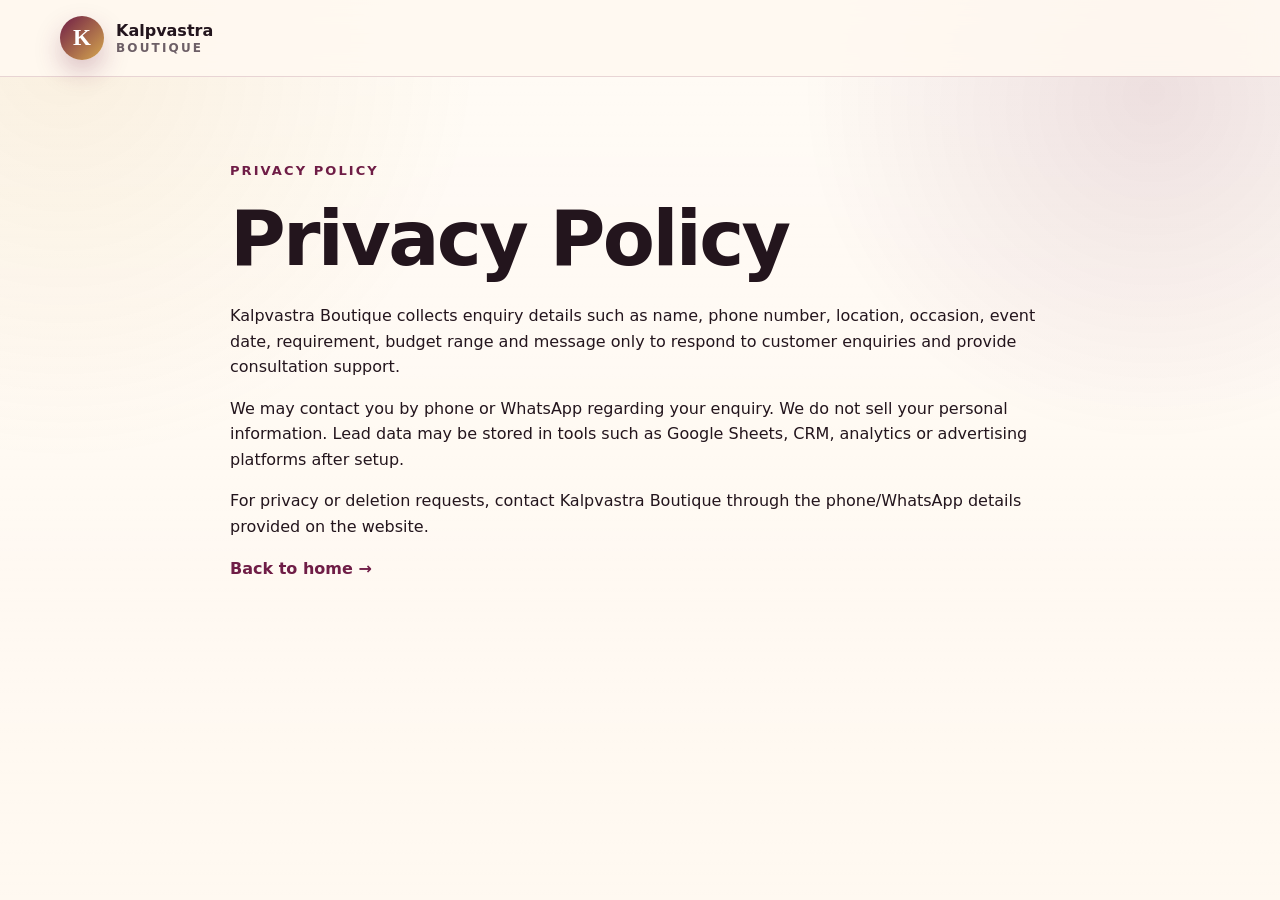
==== privacy.html @ b12353e3 "Add files via upload" ====
<!doctype html>
<html lang="en-IN">
  <head>
    <meta charset="utf-8" />
    <meta name="viewport" content="width=device-width, initial-scale=1" />
    <title>Privacy Policy | Kalpvastra Boutique</title>
    <meta name="robots" content="index, follow" />
    <link rel="stylesheet" href="assets/css/styles.css" />
  </head>
  <body>
    <header class="site-header">
      <nav class="nav container" aria-label="Primary navigation">
        <a href="index.html" class="brand">
          <span class="brand-mark">K</span>
          <span><strong>Kalpvastra</strong><small>Boutique</small></span>
        </a>
      </nav>
    </header>
    <main class="legal-page container section">
      <p class="eyebrow">Privacy Policy</p>
      <h1>Privacy Policy</h1>
      <p>Kalpvastra Boutique collects enquiry details such as name, phone number, location, occasion, event date, requirement, budget range and message only to respond to customer enquiries and provide consultation support.</p>
      <p>We may contact you by phone or WhatsApp regarding your enquiry. We do not sell your personal information. Lead data may be stored in tools such as Google Sheets, CRM, analytics or advertising platforms after setup.</p>
      <p>For privacy or deletion requests, contact Kalpvastra Boutique through the phone/WhatsApp details provided on the website.</p>
      <p><a class="text-link" href="index.html">Back to home →</a></p>
    </main>
  </body>
</html>
---- assets/css/styles.css ----
:root {
  --primary: #6f1d46;
  --primary-dark: #43112c;
  --accent: #d6a84f;
  --accent-soft: #fff4d9;
  --rose: #f7e8ef;
  --cream: #fff9f1;
  --ink: #23151d;
  --muted: #6d5f66;
  --line: rgba(111, 29, 70, 0.16);
  --white: #ffffff;
  --shadow: 0 24px 70px rgba(67, 17, 44, 0.14);
  --radius-lg: 28px;
  --radius-md: 18px;
  --container: 1160px;
}

* {
  box-sizing: border-box;
}

html {
  scroll-behavior: smooth;
}

body {
  margin: 0;
  font-family: Inter, ui-sans-serif, system-ui, -apple-system, BlinkMacSystemFont, "Segoe UI", sans-serif;
  color: var(--ink);
  background: var(--cream);
  line-height: 1.6;
}

body::before {
  content: "";
  position: fixed;
  inset: 0;
  pointer-events: none;
  background:
    radial-gradient(circle at 5% 5%, rgba(214, 168, 79, 0.13), transparent 28%),
    radial-gradient(circle at 90% 10%, rgba(111, 29, 70, 0.12), transparent 25%),
    linear-gradient(180deg, rgba(255,255,255,0.35), rgba(255,255,255,0));
  z-index: -1;
}

img, svg {
  max-width: 100%;
  display: block;
}

a {
  color: inherit;
  text-decoration: none;
}

.container {
  width: min(100% - 32px, var(--container));
  margin-inline: auto;
}

.narrow {
  max-width: 840px;
}

.section {
  padding: 84px 0;
}

.center {
  text-align: center;
  margin-inline: auto;
}

.skip-link {
  position: absolute;
  left: -999px;
  top: 12px;
  z-index: 100;
  background: var(--primary);
  color: var(--white);
  padding: 10px 14px;
  border-radius: 12px;
}

.skip-link:focus {
  left: 12px;
}

.site-header {
  position: sticky;
  top: 0;
  z-index: 50;
  background: rgba(255, 249, 241, 0.88);
  backdrop-filter: blur(14px);
  border-bottom: 1px solid var(--line);
}

.nav {
  min-height: 76px;
  display: flex;
  align-items: center;
  justify-content: space-between;
  gap: 24px;
}

.brand {
  display: inline-flex;
  align-items: center;
  gap: 12px;
  font-weight: 800;
}

.brand-mark {
  width: 44px;
  height: 44px;
  border-radius: 50%;
  display: grid;
  place-items: center;
  color: var(--white);
  background: linear-gradient(135deg, var(--primary), var(--accent));
  font-family: Georgia, serif;
  font-size: 23px;
  box-shadow: 0 12px 26px rgba(111, 29, 70, 0.25);
}

.brand small {
  display: block;
  color: var(--muted);
  font-size: 12px;
  font-weight: 700;
  letter-spacing: 0.18em;
  text-transform: uppercase;
  margin-top: -4px;
}

.nav-menu {
  display: flex;
  align-items: center;
  gap: 24px;
  font-size: 15px;
  font-weight: 700;
}

.nav-menu a:not(.nav-cta) {
  color: var(--muted);
}

.nav-menu a:hover,
.text-link:hover {
  color: var(--primary);
}

.nav-cta {
  background: var(--primary);
  color: var(--white);
  padding: 11px 16px;
  border-radius: 999px;
}

.nav-toggle {
  display: none;
  border: 1px solid var(--line);
  background: var(--white);
  color: var(--ink);
  border-radius: 999px;
  padding: 10px 16px;
  font-weight: 800;
}

.hero {
  padding-top: 72px;
  padding-bottom: 96px;
}

.hero-grid {
  display: grid;
  grid-template-columns: minmax(0, 1.04fr) minmax(320px, 0.96fr);
  gap: 52px;
  align-items: center;
}

.eyebrow {
  margin: 0 0 14px;
  color: var(--primary);
  font-size: 13px;
  font-weight: 900;
  letter-spacing: 0.16em;
  text-transform: uppercase;
}

h1, h2, h3, p {
  margin-top: 0;
}

h1, h2, h3 {
  line-height: 1.12;
  letter-spacing: -0.035em;
}

h1 {
  font-size: clamp(42px, 6vw, 76px);
  margin-bottom: 22px;
}

h1 span,
h2 span {
  color: var(--primary);
}

h2 {
  font-size: clamp(32px, 4vw, 52px);
  margin-bottom: 18px;
}

h3 {
  font-size: 22px;
  margin-bottom: 12px;
}

.hero-text,
.section-head p,
.problem-section p,
.form-copy p,
.proof-grid p {
  color: var(--muted);
  font-size: 18px;
}

.hero-actions {
  display: flex;
  flex-wrap: wrap;
  gap: 14px;
  margin: 34px 0 24px;
}

.btn {
  display: inline-flex;
  align-items: center;
  justify-content: center;
  border: 0;
  border-radius: 999px;
  padding: 15px 22px;
  min-height: 52px;
  font-weight: 900;
  cursor: pointer;
  transition: transform 0.18s ease, box-shadow 0.18s ease, background 0.18s ease;
}

.btn:hover {
  transform: translateY(-2px);
}

.btn-primary {
  color: var(--white);
  background: linear-gradient(135deg, var(--primary), var(--primary-dark));
  box-shadow: 0 16px 30px rgba(111, 29, 70, 0.24);
}

.btn-secondary {
  color: var(--primary-dark);
  background: var(--white);
  border: 1px solid var(--line);
}

.btn-full {
  width: 100%;
}

.trust-strip {
  display: flex;
  flex-wrap: wrap;
  gap: 10px;
}

.trust-strip span {
  background: var(--white);
  border: 1px solid var(--line);
  color: var(--primary-dark);
  border-radius: 999px;
  padding: 8px 12px;
  font-size: 14px;
  font-weight: 800;
}

.hero-card {
  position: relative;
  min-height: 560px;
  border-radius: 36px;
  background:
    linear-gradient(135deg, rgba(111, 29, 70, 0.92), rgba(67, 17, 44, 0.96)),
    repeating-linear-gradient(45deg, rgba(255,255,255,0.1) 0 2px, transparent 2px 14px);
  box-shadow: var(--shadow);
  overflow: hidden;
}

.hero-card::before,
.hero-card::after {
  content: "";
  position: absolute;
  border-radius: 50%;
  background: rgba(214, 168, 79, 0.2);
}

.hero-card::before {
  width: 280px;
  height: 280px;
  right: -100px;
  top: -70px;
}

.hero-card::after {
  width: 220px;
  height: 220px;
  left: -70px;
  bottom: -60px;
}

.hero-art {
  position: relative;
  height: 100%;
  min-height: 560px;
  display: grid;
  place-items: center;
  padding: 28px;
}

.arch {
  position: absolute;
  width: 58%;
  height: 72%;
  border: 2px solid rgba(255, 244, 217, 0.55);
  border-radius: 48% 48% 10% 10%;
}

.arch-one {
  transform: translateY(-16px);
}

.arch-two {
  width: 72%;
  height: 86%;
  opacity: 0.35;
  transform: translateY(20px);
}

.motif {
  position: absolute;
  color: var(--accent);
  font-size: 34px;
}

.motif-one { top: 14%; left: 18%; }
.motif-two { bottom: 18%; right: 18%; }
.motif-three { top: 22%; right: 24%; }

.look-card {
  position: relative;
  z-index: 2;
  width: min(340px, 82%);
  text-align: center;
  background: rgba(255, 249, 241, 0.95);
  border: 1px solid rgba(214, 168, 79, 0.45);
  border-radius: 28px;
  padding: 34px 28px;
  box-shadow: 0 28px 70px rgba(0,0,0,0.22);
}

.look-card p {
  color: var(--primary);
  font-weight: 900;
  letter-spacing: 0.12em;
  text-transform: uppercase;
  font-size: 12px;
  margin-bottom: 10px;
}

.look-card strong {
  display: block;
  font-size: 34px;
  line-height: 1.1;
  margin-bottom: 12px;
  letter-spacing: -0.04em;
}

.look-card small {
  color: var(--muted);
  font-weight: 700;
}

.problem-section {
  background: var(--white);
  border-block: 1px solid var(--line);
}

.section-head {
  max-width: 760px;
  margin-bottom: 38px;
}

.section-head.center {
  margin-inline: auto;
}

.cards.three {
  display: grid;
  grid-template-columns: repeat(3, 1fr);
  gap: 22px;
}

.service-card,
.compare-card,
.steps article,
.testimonial-grid figure,
.lead-form,
.contact-box,
.proof-item,
.thank-you-card,
.faq-list details {
  background: rgba(255, 255, 255, 0.88);
  border: 1px solid var(--line);
  border-radius: var(--radius-md);
  box-shadow: 0 16px 42px rgba(67, 17, 44, 0.08);
}

.service-card {
  padding: 28px;
}

.icon {
  display: inline-grid;
  place-items: center;
  width: 48px;
  height: 48px;
  border-radius: 50%;
  background: var(--rose);
  color: var(--primary);
  font-weight: 900;
  margin-bottom: 22px;
}

.service-card p,
.steps p,
.testimonial-grid blockquote,
.testimonial-grid figcaption,
.faq-list p,
.footer-grid p,
.compare-card li,
.proof-item span,
.form-note,
.form-status {
  color: var(--muted);
}

.proof-section {
  background: linear-gradient(135deg, var(--primary-dark), var(--primary));
  color: var(--white);
}

.proof-section .eyebrow,
.proof-section h2,
.proof-section p,
.proof-section .text-link {
  color: var(--white);
}

.proof-grid {
  display: grid;
  grid-template-columns: 0.95fr 1.05fr;
  gap: 44px;
  align-items: start;
}

.proof-list {
  display: grid;
  grid-template-columns: 1fr 1fr;
  gap: 16px;
}

.proof-item {
  padding: 22px;
  background: rgba(255,255,255,0.09);
  border-color: rgba(255,255,255,0.18);
}

.proof-item strong {
  display: block;
  margin-bottom: 8px;
}

.proof-item span {
  color: rgba(255,255,255,0.78);
}

.text-link {
  color: var(--primary);
  font-weight: 900;
}

.comparison {
  display: grid;
  grid-template-columns: 1fr 1fr;
  gap: 24px;
}

.compare-card {
  padding: 30px;
}

.compare-card ul,
.steps p,
.service-card p,
.testimonial-grid blockquote {
  margin-bottom: 0;
}

.compare-card li + li {
  margin-top: 10px;
}

.after {
  background: var(--accent-soft);
  border-color: rgba(214, 168, 79, 0.35);
}

.steps {
  display: grid;
  grid-template-columns: repeat(4, 1fr);
  gap: 18px;
}

.steps article {
  padding: 24px;
}

.steps span {
  display: inline-grid;
  place-items: center;
  width: 38px;
  height: 38px;
  border-radius: 50%;
  background: var(--primary);
  color: var(--white);
  font-weight: 900;
  margin-bottom: 20px;
}

.social-proof {
  background: var(--white);
  border-block: 1px solid var(--line);
}

.testimonial-grid {
  display: grid;
  grid-template-columns: repeat(3, 1fr);
  gap: 20px;
}

.testimonial-grid figure {
  margin: 0;
  padding: 26px;
}

.testimonial-grid blockquote {
  font-size: 18px;
}

.testimonial-grid figcaption {
  margin-top: 18px;
  font-size: 14px;
  font-weight: 800;
}

.form-section {
  background:
    radial-gradient(circle at 100% 0%, rgba(214,168,79,0.18), transparent 30%),
    var(--rose);
}

.form-grid {
  display: grid;
  grid-template-columns: 0.85fr 1.15fr;
  gap: 38px;
  align-items: start;
}

.contact-box {
  padding: 22px;
  margin-top: 28px;
}

.contact-box strong,
.contact-box a,
.contact-box small {
  display: block;
}

.contact-box a {
  color: var(--primary);
  font-weight: 900;
  margin: 7px 0;
}

.contact-box small {
  color: var(--muted);
}

.lead-form {
  padding: 28px;
}

.lead-form label {
  display: block;
  font-weight: 900;
  margin-bottom: 16px;
}

input,
select,
textarea {
  width: 100%;
  margin-top: 7px;
  min-height: 50px;
  padding: 12px 14px;
  color: var(--ink);
  background: var(--white);
  border: 1px solid rgba(111, 29, 70, 0.18);
  border-radius: 14px;
  font: inherit;
  outline: none;
}

textarea {
  min-height: 112px;
  resize: vertical;
}

input:focus,
select:focus,
textarea:focus {
  border-color: var(--primary);
  box-shadow: 0 0 0 4px rgba(111, 29, 70, 0.1);
}

.form-row {
  display: grid;
  grid-template-columns: 1fr 1fr;
  gap: 14px;
}

.form-note,
.form-status {
  font-size: 13px;
  margin: 12px 0 0;
}

.form-status.success {
  color: #17653a;
  font-weight: 900;
}

.form-status.error {
  color: #9b1c1c;
  font-weight: 900;
}

.faq-list {
  display: grid;
  gap: 12px;
}

.faq-list details {
  padding: 20px 22px;
}

.faq-list summary {
  cursor: pointer;
  font-weight: 900;
}

.faq-list p {
  margin: 12px 0 0;
}

.site-footer {
  padding: 44px 0;
  background: var(--primary-dark);
  color: var(--white);
}

.footer-grid {
  display: grid;
  grid-template-columns: 1fr 1.3fr 0.8fr;
  gap: 30px;
}

.footer-grid p,
.footer-grid a {
  color: rgba(255,255,255,0.78);
}

.footer-brand .brand-mark {
  box-shadow: none;
}

.floating-whatsapp {
  position: fixed;
  right: 18px;
  bottom: 18px;
  z-index: 60;
  color: var(--white);
  background: #1f8f4d;
  border-radius: 999px;
  padding: 14px 18px;
  font-weight: 900;
  box-shadow: 0 14px 28px rgba(0,0,0,0.2);
}

.thank-you-page {
  min-height: 100vh;
  display: grid;
  place-items: center;
}

.thank-you-wrap {
  width: min(100% - 32px, 760px);
  padding: 48px 0;
}

.thank-you-card {
  padding: clamp(30px, 5vw, 58px);
  text-align: center;
}

.thank-you-card h1 {
  font-size: clamp(36px, 5vw, 58px);
}

.center-brand {
  justify-content: center;
  margin-bottom: 34px;
}

.thank-you-actions {
  display: flex;
  flex-wrap: wrap;
  gap: 12px;
  justify-content: center;
  margin-top: 28px;
}

.legal-page {
  max-width: 820px;
}

@media (max-width: 940px) {
  .hero-grid,
  .proof-grid,
  .form-grid,
  .comparison,
  .footer-grid {
    grid-template-columns: 1fr;
  }

  .hero-card,
  .hero-art {
    min-height: 440px;
  }

  .cards.three,
  .steps,
  .testimonial-grid {
    grid-template-columns: 1fr 1fr;
  }

  .proof-list {
    grid-template-columns: 1fr;
  }
}

@media (max-width: 720px) {
  .section {
    padding: 58px 0;
  }

  .nav-toggle {
    display: inline-flex;
  }

  .nav-menu {
    display: none;
    position: absolute;
    top: 76px;
    left: 16px;
    right: 16px;
    flex-direction: column;
    align-items: stretch;
    background: var(--white);
    border: 1px solid var(--line);
    border-radius: 22px;
    padding: 18px;
    box-shadow: var(--shadow);
  }

  .nav-menu.is-open {
    display: flex;
  }

  .nav-cta {
    text-align: center;
  }

  .hero {
    padding-top: 42px;
  }

  .hero-actions,
  .thank-you-actions {
    flex-direction: column;
  }

  .btn {
    width: 100%;
  }

  .cards.three,
  .steps,
  .testimonial-grid,
  .form-row {
    grid-template-columns: 1fr;
  }

  .lead-form {
    padding: 22px;
  }

  .floating-whatsapp {
    left: 18px;
    text-align: center;
  }
}
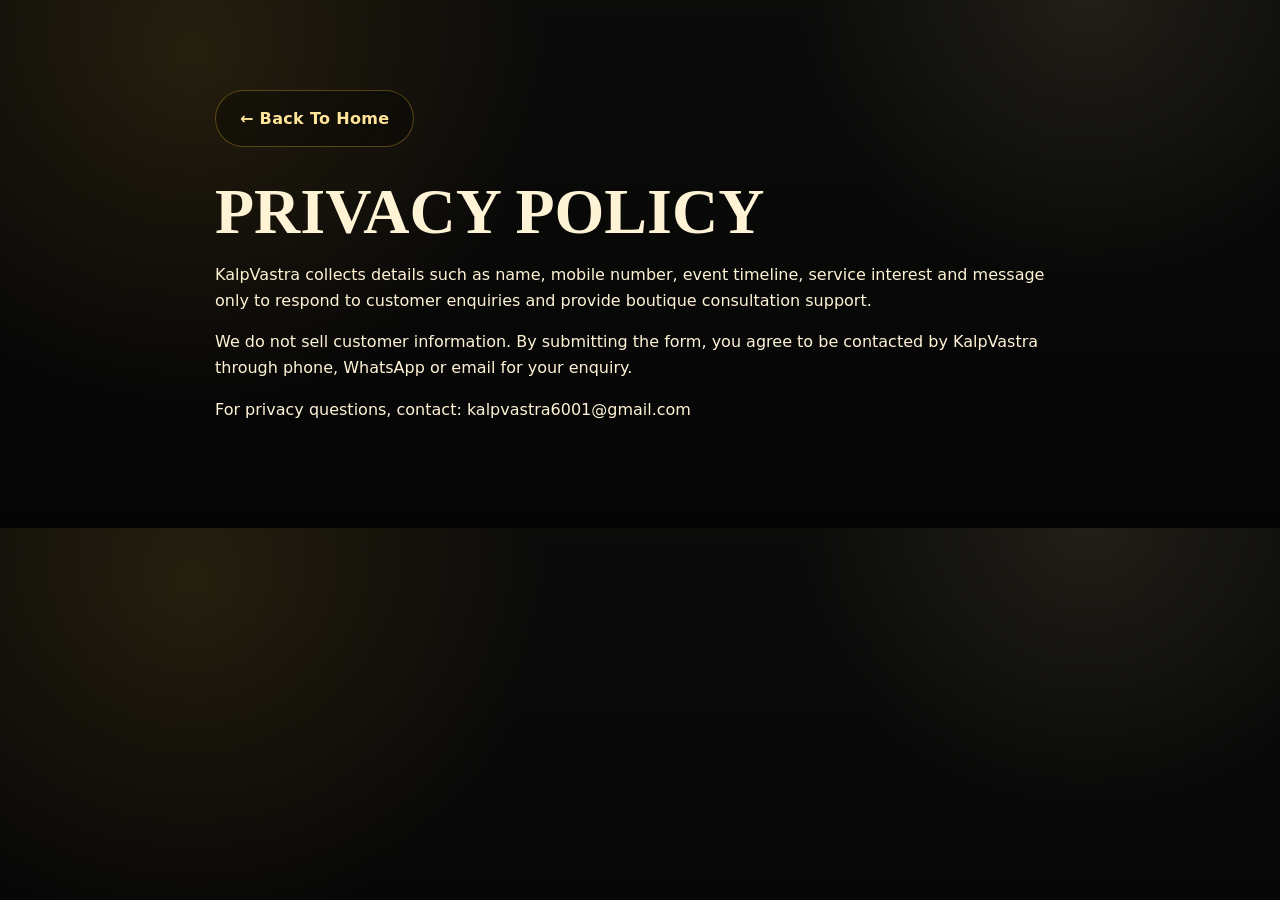
==== commit 884b11cb: "Add files via upload" ====
--- a/privacy.html
+++ b/privacy.html
@@ -1,28 +1,21 @@
 <!doctype html>
-<html lang="en-IN">
-  <head>
-    <meta charset="utf-8" />
-    <meta name="viewport" content="width=device-width, initial-scale=1" />
-    <title>Privacy Policy | Kalpvastra Boutique</title>
-    <meta name="robots" content="index, follow" />
-    <link rel="stylesheet" href="assets/css/styles.css" />
-  </head>
-  <body>
-    <header class="site-header">
-      <nav class="nav container" aria-label="Primary navigation">
-        <a href="index.html" class="brand">
-          <span class="brand-mark">K</span>
-          <span><strong>Kalpvastra</strong><small>Boutique</small></span>
-        </a>
-      </nav>
-    </header>
-    <main class="legal-page container section">
-      <p class="eyebrow">Privacy Policy</p>
-      <h1>Privacy Policy</h1>
-      <p>Kalpvastra Boutique collects enquiry details such as name, phone number, location, occasion, event date, requirement, budget range and message only to respond to customer enquiries and provide consultation support.</p>
-      <p>We may contact you by phone or WhatsApp regarding your enquiry. We do not sell your personal information. Lead data may be stored in tools such as Google Sheets, CRM, analytics or advertising platforms after setup.</p>
-      <p>For privacy or deletion requests, contact Kalpvastra Boutique through the phone/WhatsApp details provided on the website.</p>
-      <p><a class="text-link" href="index.html">Back to home →</a></p>
-    </main>
-  </body>
+<html lang="en">
+<head>
+  <meta charset="utf-8" />
+  <meta name="viewport" content="width=device-width, initial-scale=1" />
+  <title>Privacy Policy | KalpVastra</title>
+  <link rel="icon" href="assets/images/favicon.png" />
+  <link rel="stylesheet" href="assets/css/styles.css" />
+</head>
+<body>
+  <main class="section">
+    <div class="container" style="max-width:850px;">
+      <a href="index.html" class="btn btn-outline">← Back To Home</a>
+      <h1 style="font-size:clamp(2rem,5vw,4rem);margin-top:30px;">Privacy Policy</h1>
+      <p>KalpVastra collects details such as name, mobile number, event timeline, service interest and message only to respond to customer enquiries and provide boutique consultation support.</p>
+      <p>We do not sell customer information. By submitting the form, you agree to be contacted by KalpVastra through phone, WhatsApp or email for your enquiry.</p>
+      <p>For privacy questions, contact: <a href="mailto:kalpvastra6001@gmail.com">kalpvastra6001@gmail.com</a></p>
+    </div>
+  </main>
+</body>
 </html>
--- a/assets/css/styles.css
+++ b/assets/css/styles.css
@@ -1,840 +1,146 @@
 :root {
-  --primary: #6f1d46;
-  --primary-dark: #43112c;
-  --accent: #d6a84f;
-  --accent-soft: #fff4d9;
-  --rose: #f7e8ef;
-  --cream: #fff9f1;
-  --ink: #23151d;
-  --muted: #6d5f66;
-  --line: rgba(111, 29, 70, 0.16);
-  --white: #ffffff;
-  --shadow: 0 24px 70px rgba(67, 17, 44, 0.14);
-  --radius-lg: 28px;
-  --radius-md: 18px;
-  --container: 1160px;
+  --bg: #090909;
+  --bg-soft: #10100f;
+  --panel: rgba(19, 18, 15, 0.88);
+  --gold: #d7a32b;
+  --gold-light: #ffe49a;
+  --cream: #fff3d6;
+  --muted: #c8bd9c;
+  --line: rgba(215, 163, 43, 0.36);
+  --shadow: 0 28px 90px rgba(0,0,0,.55);
 }
-
-* {
-  box-sizing: border-box;
-}
-
-html {
-  scroll-behavior: smooth;
-}
-
+* { box-sizing: border-box; }
+html { scroll-behavior: smooth; }
 body {
   margin: 0;
-  font-family: Inter, ui-sans-serif, system-ui, -apple-system, BlinkMacSystemFont, "Segoe UI", sans-serif;
-  color: var(--ink);
-  background: var(--cream);
+  font-family: Inter, system-ui, -apple-system, BlinkMacSystemFont, "Segoe UI", sans-serif;
+  color: var(--cream);
+  background:
+    radial-gradient(circle at 15% 10%, rgba(215,163,43,.13), transparent 30%),
+    radial-gradient(circle at 85% 0%, rgba(255,228,154,.09), transparent 24%),
+    linear-gradient(180deg, #0b0b0a 0%, #050505 100%);
   line-height: 1.6;
 }
-
-body::before {
-  content: "";
-  position: fixed;
-  inset: 0;
-  pointer-events: none;
-  background:
-    radial-gradient(circle at 5% 5%, rgba(214, 168, 79, 0.13), transparent 28%),
-    radial-gradient(circle at 90% 10%, rgba(111, 29, 70, 0.12), transparent 25%),
-    linear-gradient(180deg, rgba(255,255,255,0.35), rgba(255,255,255,0));
-  z-index: -1;
-}
-
-img, svg {
-  max-width: 100%;
-  display: block;
-}
-
-a {
-  color: inherit;
-  text-decoration: none;
-}
-
-.container {
-  width: min(100% - 32px, var(--container));
-  margin-inline: auto;
-}
-
-.narrow {
-  max-width: 840px;
-}
-
-.section {
-  padding: 84px 0;
-}
-
-.center {
-  text-align: center;
-  margin-inline: auto;
-}
-
-.skip-link {
-  position: absolute;
-  left: -999px;
-  top: 12px;
-  z-index: 100;
-  background: var(--primary);
-  color: var(--white);
-  padding: 10px 14px;
-  border-radius: 12px;
-}
-
-.skip-link:focus {
-  left: 12px;
-}
-
+a { color: inherit; text-decoration: none; }
+img { max-width: 100%; display: block; }
+.container { width: min(1160px, calc(100% - 36px)); margin: 0 auto; }
+.skip-link { position: absolute; left: -999px; top: 8px; background: var(--gold); color: #111; padding: 10px 14px; border-radius: 999px; z-index: 999; }
+.skip-link:focus { left: 8px; }
 .site-header {
-  position: sticky;
-  top: 0;
-  z-index: 50;
-  background: rgba(255, 249, 241, 0.88);
-  backdrop-filter: blur(14px);
+  position: sticky; top: 0; z-index: 50;
+  background: rgba(8,8,8,.92); backdrop-filter: blur(16px);
   border-bottom: 1px solid var(--line);
 }
-
-.nav {
-  min-height: 76px;
-  display: flex;
-  align-items: center;
-  justify-content: space-between;
-  gap: 24px;
+.header-inner { min-height: 84px; display: flex; align-items: center; gap: 24px; }
+.brand { display: inline-flex; align-items: center; gap: 12px; flex: 1; min-width: 220px; }
+.brand img { width: 70px; height: 60px; object-fit: contain; }
+.brand strong { display: block; font-family: Cinzel, serif; font-size: clamp(1.45rem, 2vw, 2.15rem); color: var(--gold-light); line-height: 1; letter-spacing: .02em; }
+.brand small { display: block; color: var(--muted); font-size: .72rem; letter-spacing: .08em; text-transform: uppercase; }
+.nav { display: flex; gap: 24px; align-items: center; }
+.nav a { font-weight: 700; font-size: .93rem; color: #f5edd9; opacity: .9; }
+.nav a:hover { color: var(--gold-light); }
+.header-call { border: 1px solid var(--line); color: var(--gold-light); padding: 10px 16px; border-radius: 999px; font-weight: 800; }
+.menu-toggle { display: none; background: transparent; color: var(--gold-light); border: 1px solid var(--line); border-radius: 10px; padding: 8px 10px; font-size: 1.4rem; }
+.section { padding: clamp(58px, 7vw, 96px) 0; position: relative; }
+.section-glow { position: relative; overflow: hidden; }
+.hero { min-height: 760px; display: flex; align-items: center; border-bottom: 1px solid var(--line); }
+.hero::before { content: ""; position: absolute; inset: 0; background: linear-gradient(90deg, rgba(5,5,5,.95) 0%, rgba(5,5,5,.62) 46%, rgba(5,5,5,.95) 100%), url('../images/bridal-gallery.webp') center/cover; opacity: .42; filter: blur(.2px); }
+.hero-grid { position: relative; display: grid; grid-template-columns: 1.05fr .95fr; gap: 54px; align-items: center; }
+.eyebrow { margin: 0 0 12px; color: var(--gold); font-weight: 800; letter-spacing: .14em; text-transform: uppercase; font-size: .82rem; }
+h1, h2, h3 { font-family: Cinzel, Georgia, serif; line-height: 1.08; margin: 0; }
+h1 { font-size: clamp(2.9rem, 6.6vw, 6.8rem); max-width: 850px; text-transform: uppercase; }
+h1 span { display: block; color: var(--gold-light); text-shadow: 0 0 36px rgba(215,163,43,.2); }
+h2 { font-size: clamp(2rem, 4vw, 4rem); color: var(--gold-light); }
+h3 { color: var(--gold-light); }
+.telugu { font-family: "Noto Serif Telugu", serif; color: #fff8e8; font-size: clamp(1.05rem, 1.8vw, 1.45rem); margin: 20px 0 12px; }
+.lead { color: #e7dcc1; font-size: 1.1rem; max-width: 650px; }
+.hero-actions { display: flex; gap: 14px; flex-wrap: wrap; margin: 32px 0 30px; }
+.btn { display: inline-flex; align-items: center; justify-content: center; gap: 10px; border-radius: 999px; padding: 15px 24px; font-weight: 900; letter-spacing: .02em; border: 1px solid transparent; cursor: pointer; transition: .2s ease; }
+.btn-primary { color: #111; background: linear-gradient(135deg, var(--gold) 0%, var(--gold-light) 55%, var(--gold) 100%); box-shadow: 0 20px 45px rgba(215,163,43,.18); }
+.btn-outline { color: var(--gold-light); border-color: var(--line); background: rgba(0,0,0,.28); }
+.btn:hover { transform: translateY(-2px); }
+.trust-row { display: grid; grid-template-columns: repeat(4, minmax(100px,1fr)); gap: 12px; max-width: 700px; }
+.trust-row span { border: 1px solid var(--line); border-radius: 16px; padding: 13px 12px; text-align: center; color: var(--gold-light); font-size: .8rem; font-weight: 800; text-transform: uppercase; background: rgba(0,0,0,.3); }
+.hero-visual { position: relative; }
+.gold-frame { border: 1px solid var(--line); border-radius: 44px; padding: 12px; background: linear-gradient(135deg, rgba(215,163,43,.22), rgba(255,255,255,.03)); box-shadow: var(--shadow); overflow: hidden; }
+.gold-frame img { border-radius: 34px; width: 100%; height: min(620px, 70vh); object-fit: cover; object-position: center top; }
+.floating-card { position: absolute; right: -10px; bottom: 54px; max-width: 260px; border: 1px solid var(--line); background: rgba(8,8,8,.88); padding: 18px 22px; border-radius: 20px; box-shadow: var(--shadow); }
+.floating-card strong { display: block; color: var(--gold-light); font-family: Cinzel, serif; }
+.floating-card small { color: var(--muted); }
+.section-heading { text-align: center; max-width: 860px; margin: 0 auto 40px; }
+.section-heading p:not(.eyebrow) { color: var(--muted); }
+.collection-grid { display: grid; grid-template-columns: repeat(3, 1fr); gap: 24px; }
+.collection-card { border: 1px solid var(--line); border-radius: 28px; padding: 14px; background: linear-gradient(180deg, rgba(255,255,255,.035), rgba(0,0,0,.25)); box-shadow: 0 24px 70px rgba(0,0,0,.25); }
+.collection-card img { border-radius: 20px; width: 100%; height: 330px; object-fit: cover; object-position: center top; border: 1px solid rgba(215,163,43,.28); }
+.collection-card div { padding: 22px 12px 10px; }
+.collection-card h3 { font-size: 1.75rem; }
+.collection-card p { color: #d9cfb8; min-height: 78px; }
+.collection-card a { display: inline-flex; color: var(--gold-light); border-bottom: 1px solid var(--gold); font-weight: 900; }
+.dark-panel { background: linear-gradient(180deg, rgba(215,163,43,.06), rgba(255,255,255,.02)); border-block: 1px solid var(--line); }
+.feature-grid { display: grid; grid-template-columns: repeat(5, 1fr); gap: 16px; }
+.feature-card { border: 1px solid var(--line); border-radius: 24px; padding: 26px 18px; text-align: center; background: rgba(0,0,0,.28); }
+.feature-card span { display: inline-grid; place-items: center; width: 54px; height: 54px; border: 1px solid var(--line); border-radius: 50%; color: var(--gold-light); font-size: 1.55rem; margin-bottom: 16px; }
+.feature-card h3 { font-size: 1.1rem; }
+.feature-card p { color: var(--muted); font-size: .92rem; margin-bottom: 0; }
+.gallery-grid { display: grid; grid-template-columns: .8fr 1.2fr; gap: 44px; align-items: center; }
+.gallery-copy p { color: #e3d7bd; }
+.check-list { list-style: none; padding: 0; margin: 24px 0 0; display: grid; gap: 12px; }
+.check-list li { padding-left: 32px; position: relative; color: #efe3c9; }
+.check-list li::before { content: "✓"; position: absolute; left: 0; color: var(--gold-light); font-weight: 900; }
+.gallery-image { border: 1px solid var(--line); border-radius: 30px; padding: 12px; background: var(--panel); }
+.gallery-image img { border-radius: 22px; width: 100%; object-fit: cover; }
+.review-grid { display: grid; grid-template-columns: repeat(4, 1fr); gap: 18px; }
+.review-card { border: 1px solid var(--line); border-radius: 24px; padding: 24px; text-align: center; background: rgba(0,0,0,.32); }
+.review-card img { width: 86px; height: 86px; border-radius: 50%; margin: 0 auto 14px; object-fit: cover; border: 2px solid var(--gold); }
+.stars { color: var(--gold-light); letter-spacing: 2px; margin-bottom: 10px; }
+.review-card p { color: #e5d9c0; font-size: .95rem; }
+.review-card strong { color: var(--gold-light); }
+.lead-section { background: radial-gradient(circle at 20% 0%, rgba(215,163,43,.16), transparent 28%), linear-gradient(180deg, #0c0c0b, #050505); border-top: 1px solid var(--line); }
+.lead-grid { display: grid; grid-template-columns: .82fr 1.18fr; gap: 34px; align-items: start; }
+.contact-box { border: 1px solid var(--line); border-radius: 24px; padding: 24px; background: rgba(0,0,0,.34); margin: 28px 0 16px; }
+.contact-box span { display: block; color: var(--muted); text-transform: uppercase; font-weight: 800; letter-spacing: .08em; }
+.contact-box a { display: block; color: var(--gold-light); font-family: Cinzel, serif; font-size: clamp(2rem, 4vw, 4rem); font-weight: 800; line-height: 1.1; }
+.small-note { color: var(--muted); font-size: .95rem; }
+.lead-form { display: grid; grid-template-columns: repeat(2, 1fr); gap: 16px; border: 1px solid var(--line); border-radius: 30px; padding: clamp(20px, 3vw, 34px); background: rgba(0,0,0,.42); box-shadow: var(--shadow); }
+.lead-form label { display: grid; gap: 8px; color: var(--gold-light); font-weight: 800; font-size: .92rem; }
+.lead-form label:nth-last-of-type(1) { grid-column: 1 / -1; }
+input, select, textarea { width: 100%; border: 1px solid rgba(215,163,43,.32); background: rgba(255,255,255,.06); color: #fff; border-radius: 14px; padding: 14px 15px; font: inherit; outline: none; }
+select option { color: #111; }
+textarea { resize: vertical; }
+input:focus, select:focus, textarea:focus { border-color: var(--gold-light); box-shadow: 0 0 0 4px rgba(215,163,43,.12); }
+.full-btn, .form-disclaimer { grid-column: 1 / -1; }
+.form-disclaimer { margin: 0; color: var(--muted); font-size: .84rem; }
+.whatsapp-float { position: fixed; right: 18px; bottom: 18px; z-index: 60; background: #20b358; color: white; font-weight: 900; padding: 14px 18px; border-radius: 999px; box-shadow: 0 18px 45px rgba(0,0,0,.35); }
+.site-footer { border-top: 1px solid var(--line); background: #050505; padding: 42px 0 18px; }
+.footer-grid { display: grid; grid-template-columns: 1.4fr .8fr 1fr; gap: 30px; }
+.footer-logo { width: 240px; max-height: 150px; object-fit: contain; object-position: left center; margin-bottom: 14px; }
+.site-footer p, .site-footer a { color: var(--muted); display: block; margin: 6px 0; }
+.site-footer h3 { font-size: 1rem; margin-bottom: 12px; }
+.copyright { text-align: center; color: #8d836d; padding-top: 24px; font-size: .88rem; }
+.reveal { opacity: 0; transform: translateY(22px); transition: .6s ease; }
+.reveal.visible { opacity: 1; transform: translateY(0); }
+@media (max-width: 980px) {
+  .menu-toggle { display: inline-flex; }
+  .header-call { display: none; }
+  .nav { position: absolute; left: 18px; right: 18px; top: 84px; display: none; flex-direction: column; padding: 18px; background: rgba(8,8,8,.98); border: 1px solid var(--line); border-radius: 18px; }
+  .nav.open { display: flex; }
+  .hero-grid, .gallery-grid, .lead-grid { grid-template-columns: 1fr; }
+  .collection-grid, .review-grid { grid-template-columns: repeat(2, 1fr); }
+  .feature-grid { grid-template-columns: repeat(2, 1fr); }
+  .trust-row { grid-template-columns: repeat(2, 1fr); }
+  .hero { min-height: auto; }
+  .floating-card { right: 16px; }
 }
-
-.brand {
-  display: inline-flex;
-  align-items: center;
-  gap: 12px;
-  font-weight: 800;
+@media (max-width: 640px) {
+  .container { width: min(100% - 26px, 1160px); }
+  .header-inner { min-height: 74px; }
+  .brand img { width: 54px; height: 48px; }
+  .brand strong { font-size: 1.25rem; }
+  .brand small { font-size: .58rem; }
+  .nav { top: 74px; }
+  .hero-actions, .trust-row { display: grid; grid-template-columns: 1fr; }
+  .collection-grid, .review-grid, .feature-grid, .footer-grid, .lead-form { grid-template-columns: 1fr; }
+  .collection-card img { height: 290px; }
+  .footer-logo { width: 190px; }
+  .whatsapp-float { left: 18px; right: 18px; text-align: center; }
 }
-
-.brand-mark {
-  width: 44px;
-  height: 44px;
-  border-radius: 50%;
-  display: grid;
-  place-items: center;
-  color: var(--white);
-  background: linear-gradient(135deg, var(--primary), var(--accent));
-  font-family: Georgia, serif;
-  font-size: 23px;
-  box-shadow: 0 12px 26px rgba(111, 29, 70, 0.25);
-}
-
-.brand small {
-  display: block;
-  color: var(--muted);
-  font-size: 12px;
-  font-weight: 700;
-  letter-spacing: 0.18em;
-  text-transform: uppercase;
-  margin-top: -4px;
-}
-
-.nav-menu {
-  display: flex;
-  align-items: center;
-  gap: 24px;
-  font-size: 15px;
-  font-weight: 700;
-}
-
-.nav-menu a:not(.nav-cta) {
-  color: var(--muted);
-}
-
-.nav-menu a:hover,
-.text-link:hover {
-  color: var(--primary);
-}
-
-.nav-cta {
-  background: var(--primary);
-  color: var(--white);
-  padding: 11px 16px;
-  border-radius: 999px;
-}
-
-.nav-toggle {
-  display: none;
-  border: 1px solid var(--line);
-  background: var(--white);
-  color: var(--ink);
-  border-radius: 999px;
-  padding: 10px 16px;
-  font-weight: 800;
-}
-
-.hero {
-  padding-top: 72px;
-  padding-bottom: 96px;
-}
-
-.hero-grid {
-  display: grid;
-  grid-template-columns: minmax(0, 1.04fr) minmax(320px, 0.96fr);
-  gap: 52px;
-  align-items: center;
-}
-
-.eyebrow {
-  margin: 0 0 14px;
-  color: var(--primary);
-  font-size: 13px;
-  font-weight: 900;
-  letter-spacing: 0.16em;
-  text-transform: uppercase;
-}
-
-h1, h2, h3, p {
-  margin-top: 0;
-}
-
-h1, h2, h3 {
-  line-height: 1.12;
-  letter-spacing: -0.035em;
-}
-
-h1 {
-  font-size: clamp(42px, 6vw, 76px);
-  margin-bottom: 22px;
-}
-
-h1 span,
-h2 span {
-  color: var(--primary);
-}
-
-h2 {
-  font-size: clamp(32px, 4vw, 52px);
-  margin-bottom: 18px;
-}
-
-h3 {
-  font-size: 22px;
-  margin-bottom: 12px;
-}
-
-.hero-text,
-.section-head p,
-.problem-section p,
-.form-copy p,
-.proof-grid p {
-  color: var(--muted);
-  font-size: 18px;
-}
-
-.hero-actions {
-  display: flex;
-  flex-wrap: wrap;
-  gap: 14px;
-  margin: 34px 0 24px;
-}
-
-.btn {
-  display: inline-flex;
-  align-items: center;
-  justify-content: center;
-  border: 0;
-  border-radius: 999px;
-  padding: 15px 22px;
-  min-height: 52px;
-  font-weight: 900;
-  cursor: pointer;
-  transition: transform 0.18s ease, box-shadow 0.18s ease, background 0.18s ease;
-}
-
-.btn:hover {
-  transform: translateY(-2px);
-}
-
-.btn-primary {
-  color: var(--white);
-  background: linear-gradient(135deg, var(--primary), var(--primary-dark));
-  box-shadow: 0 16px 30px rgba(111, 29, 70, 0.24);
-}
-
-.btn-secondary {
-  color: var(--primary-dark);
-  background: var(--white);
-  border: 1px solid var(--line);
-}
-
-.btn-full {
-  width: 100%;
-}
-
-.trust-strip {
-  display: flex;
-  flex-wrap: wrap;
-  gap: 10px;
-}
-
-.trust-strip span {
-  background: var(--white);
-  border: 1px solid var(--line);
-  color: var(--primary-dark);
-  border-radius: 999px;
-  padding: 8px 12px;
-  font-size: 14px;
-  font-weight: 800;
-}
-
-.hero-card {
-  position: relative;
-  min-height: 560px;
-  border-radius: 36px;
-  background:
-    linear-gradient(135deg, rgba(111, 29, 70, 0.92), rgba(67, 17, 44, 0.96)),
-    repeating-linear-gradient(45deg, rgba(255,255,255,0.1) 0 2px, transparent 2px 14px);
-  box-shadow: var(--shadow);
-  overflow: hidden;
-}
-
-.hero-card::before,
-.hero-card::after {
-  content: "";
-  position: absolute;
-  border-radius: 50%;
-  background: rgba(214, 168, 79, 0.2);
-}
-
-.hero-card::before {
-  width: 280px;
-  height: 280px;
-  right: -100px;
-  top: -70px;
-}
-
-.hero-card::after {
-  width: 220px;
-  height: 220px;
-  left: -70px;
-  bottom: -60px;
-}
-
-.hero-art {
-  position: relative;
-  height: 100%;
-  min-height: 560px;
-  display: grid;
-  place-items: center;
-  padding: 28px;
-}
-
-.arch {
-  position: absolute;
-  width: 58%;
-  height: 72%;
-  border: 2px solid rgba(255, 244, 217, 0.55);
-  border-radius: 48% 48% 10% 10%;
-}
-
-.arch-one {
-  transform: translateY(-16px);
-}
-
-.arch-two {
-  width: 72%;
-  height: 86%;
-  opacity: 0.35;
-  transform: translateY(20px);
-}
-
-.motif {
-  position: absolute;
-  color: var(--accent);
-  font-size: 34px;
-}
-
-.motif-one { top: 14%; left: 18%; }
-.motif-two { bottom: 18%; right: 18%; }
-.motif-three { top: 22%; right: 24%; }
-
-.look-card {
-  position: relative;
-  z-index: 2;
-  width: min(340px, 82%);
-  text-align: center;
-  background: rgba(255, 249, 241, 0.95);
-  border: 1px solid rgba(214, 168, 79, 0.45);
-  border-radius: 28px;
-  padding: 34px 28px;
-  box-shadow: 0 28px 70px rgba(0,0,0,0.22);
-}
-
-.look-card p {
-  color: var(--primary);
-  font-weight: 900;
-  letter-spacing: 0.12em;
-  text-transform: uppercase;
-  font-size: 12px;
-  margin-bottom: 10px;
-}
-
-.look-card strong {
-  display: block;
-  font-size: 34px;
-  line-height: 1.1;
-  margin-bottom: 12px;
-  letter-spacing: -0.04em;
-}
-
-.look-card small {
-  color: var(--muted);
-  font-weight: 700;
-}
-
-.problem-section {
-  background: var(--white);
-  border-block: 1px solid var(--line);
-}
-
-.section-head {
-  max-width: 760px;
-  margin-bottom: 38px;
-}
-
-.section-head.center {
-  margin-inline: auto;
-}
-
-.cards.three {
-  display: grid;
-  grid-template-columns: repeat(3, 1fr);
-  gap: 22px;
-}
-
-.service-card,
-.compare-card,
-.steps article,
-.testimonial-grid figure,
-.lead-form,
-.contact-box,
-.proof-item,
-.thank-you-card,
-.faq-list details {
-  background: rgba(255, 255, 255, 0.88);
-  border: 1px solid var(--line);
-  border-radius: var(--radius-md);
-  box-shadow: 0 16px 42px rgba(67, 17, 44, 0.08);
-}
-
-.service-card {
-  padding: 28px;
-}
-
-.icon {
-  display: inline-grid;
-  place-items: center;
-  width: 48px;
-  height: 48px;
-  border-radius: 50%;
-  background: var(--rose);
-  color: var(--primary);
-  font-weight: 900;
-  margin-bottom: 22px;
-}
-
-.service-card p,
-.steps p,
-.testimonial-grid blockquote,
-.testimonial-grid figcaption,
-.faq-list p,
-.footer-grid p,
-.compare-card li,
-.proof-item span,
-.form-note,
-.form-status {
-  color: var(--muted);
-}
-
-.proof-section {
-  background: linear-gradient(135deg, var(--primary-dark), var(--primary));
-  color: var(--white);
-}
-
-.proof-section .eyebrow,
-.proof-section h2,
-.proof-section p,
-.proof-section .text-link {
-  color: var(--white);
-}
-
-.proof-grid {
-  display: grid;
-  grid-template-columns: 0.95fr 1.05fr;
-  gap: 44px;
-  align-items: start;
-}
-
-.proof-list {
-  display: grid;
-  grid-template-columns: 1fr 1fr;
-  gap: 16px;
-}
-
-.proof-item {
-  padding: 22px;
-  background: rgba(255,255,255,0.09);
-  border-color: rgba(255,255,255,0.18);
-}
-
-.proof-item strong {
-  display: block;
-  margin-bottom: 8px;
-}
-
-.proof-item span {
-  color: rgba(255,255,255,0.78);
-}
-
-.text-link {
-  color: var(--primary);
-  font-weight: 900;
-}
-
-.comparison {
-  display: grid;
-  grid-template-columns: 1fr 1fr;
-  gap: 24px;
-}
-
-.compare-card {
-  padding: 30px;
-}
-
-.compare-card ul,
-.steps p,
-.service-card p,
-.testimonial-grid blockquote {
-  margin-bottom: 0;
-}
-
-.compare-card li + li {
-  margin-top: 10px;
-}
-
-.after {
-  background: var(--accent-soft);
-  border-color: rgba(214, 168, 79, 0.35);
-}
-
-.steps {
-  display: grid;
-  grid-template-columns: repeat(4, 1fr);
-  gap: 18px;
-}
-
-.steps article {
-  padding: 24px;
-}
-
-.steps span {
-  display: inline-grid;
-  place-items: center;
-  width: 38px;
-  height: 38px;
-  border-radius: 50%;
-  background: var(--primary);
-  color: var(--white);
-  font-weight: 900;
-  margin-bottom: 20px;
-}
-
-.social-proof {
-  background: var(--white);
-  border-block: 1px solid var(--line);
-}
-
-.testimonial-grid {
-  display: grid;
-  grid-template-columns: repeat(3, 1fr);
-  gap: 20px;
-}
-
-.testimonial-grid figure {
-  margin: 0;
-  padding: 26px;
-}
-
-.testimonial-grid blockquote {
-  font-size: 18px;
-}
-
-.testimonial-grid figcaption {
-  margin-top: 18px;
-  font-size: 14px;
-  font-weight: 800;
-}
-
-.form-section {
-  background:
-    radial-gradient(circle at 100% 0%, rgba(214,168,79,0.18), transparent 30%),
-    var(--rose);
-}
-
-.form-grid {
-  display: grid;
-  grid-template-columns: 0.85fr 1.15fr;
-  gap: 38px;
-  align-items: start;
-}
-
-.contact-box {
-  padding: 22px;
-  margin-top: 28px;
-}
-
-.contact-box strong,
-.contact-box a,
-.contact-box small {
-  display: block;
-}
-
-.contact-box a {
-  color: var(--primary);
-  font-weight: 900;
-  margin: 7px 0;
-}
-
-.contact-box small {
-  color: var(--muted);
-}
-
-.lead-form {
-  padding: 28px;
-}
-
-.lead-form label {
-  display: block;
-  font-weight: 900;
-  margin-bottom: 16px;
-}
-
-input,
-select,
-textarea {
-  width: 100%;
-  margin-top: 7px;
-  min-height: 50px;
-  padding: 12px 14px;
-  color: var(--ink);
-  background: var(--white);
-  border: 1px solid rgba(111, 29, 70, 0.18);
-  border-radius: 14px;
-  font: inherit;
-  outline: none;
-}
-
-textarea {
-  min-height: 112px;
-  resize: vertical;
-}
-
-input:focus,
-select:focus,
-textarea:focus {
-  border-color: var(--primary);
-  box-shadow: 0 0 0 4px rgba(111, 29, 70, 0.1);
-}
-
-.form-row {
-  display: grid;
-  grid-template-columns: 1fr 1fr;
-  gap: 14px;
-}
-
-.form-note,
-.form-status {
-  font-size: 13px;
-  margin: 12px 0 0;
-}
-
-.form-status.success {
-  color: #17653a;
-  font-weight: 900;
-}
-
-.form-status.error {
-  color: #9b1c1c;
-  font-weight: 900;
-}
-
-.faq-list {
-  display: grid;
-  gap: 12px;
-}
-
-.faq-list details {
-  padding: 20px 22px;
-}
-
-.faq-list summary {
-  cursor: pointer;
-  font-weight: 900;
-}
-
-.faq-list p {
-  margin: 12px 0 0;
-}
-
-.site-footer {
-  padding: 44px 0;
-  background: var(--primary-dark);
-  color: var(--white);
-}
-
-.footer-grid {
-  display: grid;
-  grid-template-columns: 1fr 1.3fr 0.8fr;
-  gap: 30px;
-}
-
-.footer-grid p,
-.footer-grid a {
-  color: rgba(255,255,255,0.78);
-}
-
-.footer-brand .brand-mark {
-  box-shadow: none;
-}
-
-.floating-whatsapp {
-  position: fixed;
-  right: 18px;
-  bottom: 18px;
-  z-index: 60;
-  color: var(--white);
-  background: #1f8f4d;
-  border-radius: 999px;
-  padding: 14px 18px;
-  font-weight: 900;
-  box-shadow: 0 14px 28px rgba(0,0,0,0.2);
-}
-
-.thank-you-page {
-  min-height: 100vh;
-  display: grid;
-  place-items: center;
-}
-
-.thank-you-wrap {
-  width: min(100% - 32px, 760px);
-  padding: 48px 0;
-}
-
-.thank-you-card {
-  padding: clamp(30px, 5vw, 58px);
-  text-align: center;
-}
-
-.thank-you-card h1 {
-  font-size: clamp(36px, 5vw, 58px);
-}
-
-.center-brand {
-  justify-content: center;
-  margin-bottom: 34px;
-}
-
-.thank-you-actions {
-  display: flex;
-  flex-wrap: wrap;
-  gap: 12px;
-  justify-content: center;
-  margin-top: 28px;
-}
-
-.legal-page {
-  max-width: 820px;
-}
-
-@media (max-width: 940px) {
-  .hero-grid,
-  .proof-grid,
-  .form-grid,
-  .comparison,
-  .footer-grid {
-    grid-template-columns: 1fr;
-  }
-
-  .hero-card,
-  .hero-art {
-    min-height: 440px;
-  }
-
-  .cards.three,
-  .steps,
-  .testimonial-grid {
-    grid-template-columns: 1fr 1fr;
-  }
-
-  .proof-list {
-    grid-template-columns: 1fr;
-  }
-}
-
-@media (max-width: 720px) {
-  .section {
-    padding: 58px 0;
-  }
-
-  .nav-toggle {
-    display: inline-flex;
-  }
-
-  .nav-menu {
-    display: none;
-    position: absolute;
-    top: 76px;
-    left: 16px;
-    right: 16px;
-    flex-direction: column;
-    align-items: stretch;
-    background: var(--white);
-    border: 1px solid var(--line);
-    border-radius: 22px;
-    padding: 18px;
-    box-shadow: var(--shadow);
-  }
-
-  .nav-menu.is-open {
-    display: flex;
-  }
-
-  .nav-cta {
-    text-align: center;
-  }
-
-  .hero {
-    padding-top: 42px;
-  }
-
-  .hero-actions,
-  .thank-you-actions {
-    flex-direction: column;
-  }
-
-  .btn {
-    width: 100%;
-  }
-
-  .cards.three,
-  .steps,
-  .testimonial-grid,
-  .form-row {
-    grid-template-columns: 1fr;
-  }
-
-  .lead-form {
-    padding: 22px;
-  }
-
-  .floating-whatsapp {
-    left: 18px;
-    text-align: center;
-  }
-}
